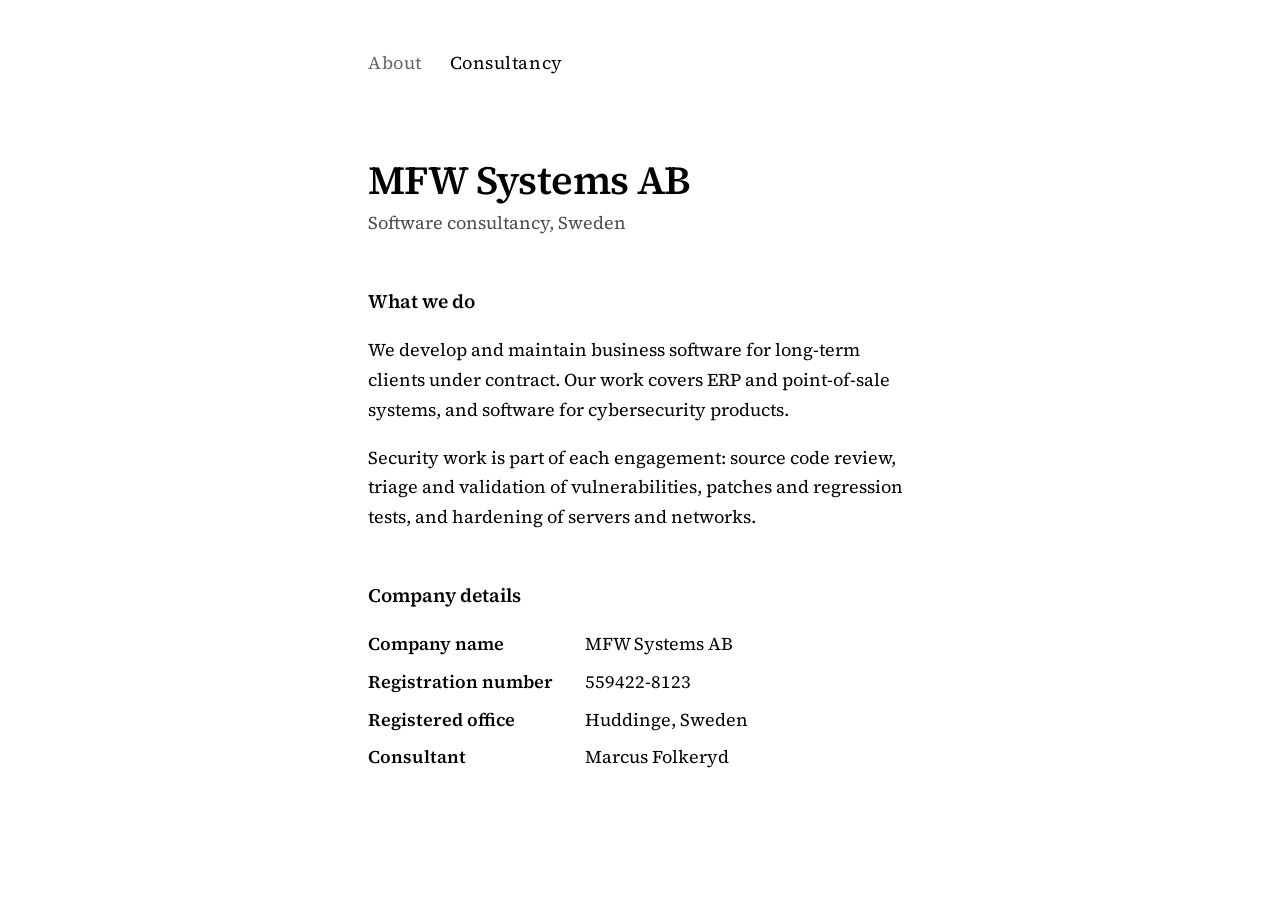
==== consultancy.html @ c3b2ac34 "Add personal site with About and Consultancy pages" ====
<!doctype html>
<html lang="en">
<head>
<meta charset="utf-8">
<meta name="viewport" content="width=device-width, initial-scale=1">
<title>MFW Systems AB</title>
<meta name="description" content="MFW Systems AB is a Swedish software consultancy that develops, maintains and secures business systems.">
<link rel="stylesheet" href="style.css">
</head>
<body>
<nav>
  <a href="/">About</a>
  <a href="/consultancy" aria-current="page">Consultancy</a>
</nav>
<main>
  <h1>MFW Systems AB</h1>
  <p>Software consultancy, Sweden</p>

  <h2>What we do</h2>
  <p>We develop and maintain business software for long-term clients under contract. Our work covers ERP and point-of-sale systems, and software for cybersecurity products.</p>
  <p>Security work is part of each engagement: source code review, triage and validation of vulnerabilities, patches and regression tests, and hardening of servers and networks.</p>

  <h2>Company details</h2>
  <dl>
    <dt>Company name</dt><dd>MFW Systems AB</dd>
    <dt>Registration number</dt><dd>559422-8123</dd>
    <dt>Registered office</dt><dd>Huddinge, Sweden</dd>
    <dt>Consultant</dt><dd>Marcus Folkeryd</dd>
  </dl>
</main>
</body>
</html>
---- style.css ----
@font-face {
  font-family: "Source Serif";
  src: url("fonts/source-serif-4.woff2") format("woff2");
  font-weight: 200 900;
  font-display: swap;
}

:root { color-scheme: light dark; }

body {
  max-width: 34rem;
  margin: 0 auto;
  padding: 3rem 1rem 4rem;
  font: 1.125rem/1.65 "Source Serif", Georgia, serif;
  font-kerning: normal;
  font-optical-sizing: auto;
  font-variant-ligatures: common-ligatures;
  font-variant-numeric: oldstyle-nums;
  text-rendering: optimizeLegibility;
  background: Canvas;
  color: CanvasText;
}

nav { display: flex; gap: 1.75rem; margin-bottom: 5rem; letter-spacing: 0.03em; }
nav a { text-decoration: none; opacity: 0.6; }
nav a:hover, nav a[aria-current] { opacity: 1; }

a { color: inherit; text-decoration-thickness: 1px; text-underline-offset: 0.2em; }

h1 { margin: 0; font-size: 2.5rem; font-weight: 600; line-height: 1.1; letter-spacing: -0.015em; }
h1 + p { margin: 0.4rem 0 2.5rem; opacity: 0.7; }
h2 { margin: 3rem 0 0.5rem; font-size: 1.2rem; font-weight: 600; }
p { text-wrap: pretty; }

dl { font-variant-numeric: lining-nums tabular-nums; }
dt { font-weight: 600; }
dd { margin: 0 0 0.75rem; }

@media (min-width: 36rem) {
  dl { display: grid; grid-template-columns: max-content 1fr; gap: 0.5rem 2rem; }
  dd { margin: 0; }
}
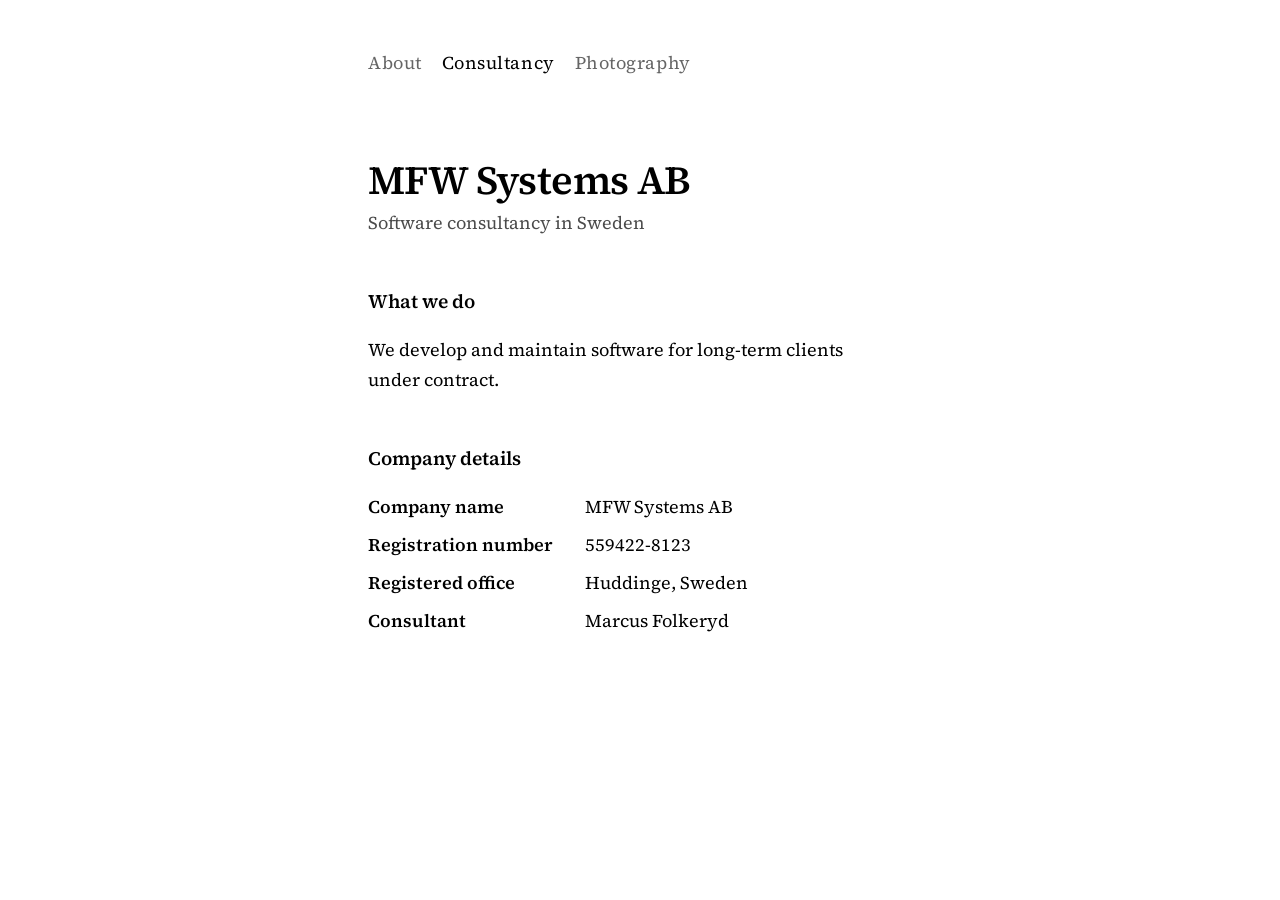
==== commit b5a5e79e: "Rewrite page text, add Photography page and work-in-progress note" ====
--- a/consultancy.html
+++ b/consultancy.html
@@ -11,14 +11,14 @@
 <nav>
   <a href="/">About</a>
   <a href="/consultancy" aria-current="page">Consultancy</a>
+  <a href="/photography">Photography</a>
 </nav>
 <main>
   <h1>MFW Systems AB</h1>
-  <p>Software consultancy, Sweden</p>
+  <p>Software consultancy in Sweden</p>
 
   <h2>What we do</h2>
-  <p>We develop and maintain business software for long-term clients under contract. Our work covers ERP and point-of-sale systems, and software for cybersecurity products.</p>
-  <p>Security work is part of each engagement: source code review, triage and validation of vulnerabilities, patches and regression tests, and hardening of servers and networks.</p>
+  <p>We develop and maintain software for long-term clients under contract.</p>
 
   <h2>Company details</h2>
   <dl>
--- a/style.css
+++ b/style.css
@@ -21,16 +21,17 @@
   color: CanvasText;
 }
 
-nav { display: flex; gap: 1.75rem; margin-bottom: 5rem; letter-spacing: 0.03em; }
+nav { display: flex; flex-wrap: wrap; gap: 0.5rem 1.25rem; margin-bottom: 5rem; letter-spacing: 0.03em; }
 nav a { text-decoration: none; opacity: 0.6; }
 nav a:hover, nav a[aria-current] { opacity: 1; }
 
 a { color: inherit; text-decoration-thickness: 1px; text-underline-offset: 0.2em; }
 
-h1 { margin: 0; font-size: 2.5rem; font-weight: 600; line-height: 1.1; letter-spacing: -0.015em; }
+h1 { margin: 0; text-wrap: balance; font-size: 2.5rem; font-weight: 600; line-height: 1.1; letter-spacing: -0.015em; }
 h1 + p { margin: 0.4rem 0 2.5rem; opacity: 0.7; }
 h2 { margin: 3rem 0 0.5rem; font-size: 1.2rem; font-weight: 600; }
 p { text-wrap: pretty; }
+footer { margin-top: 4rem; font-size: 0.95rem; opacity: 0.6; }
 
 dl { font-variant-numeric: lining-nums tabular-nums; }
 dt { font-weight: 600; }
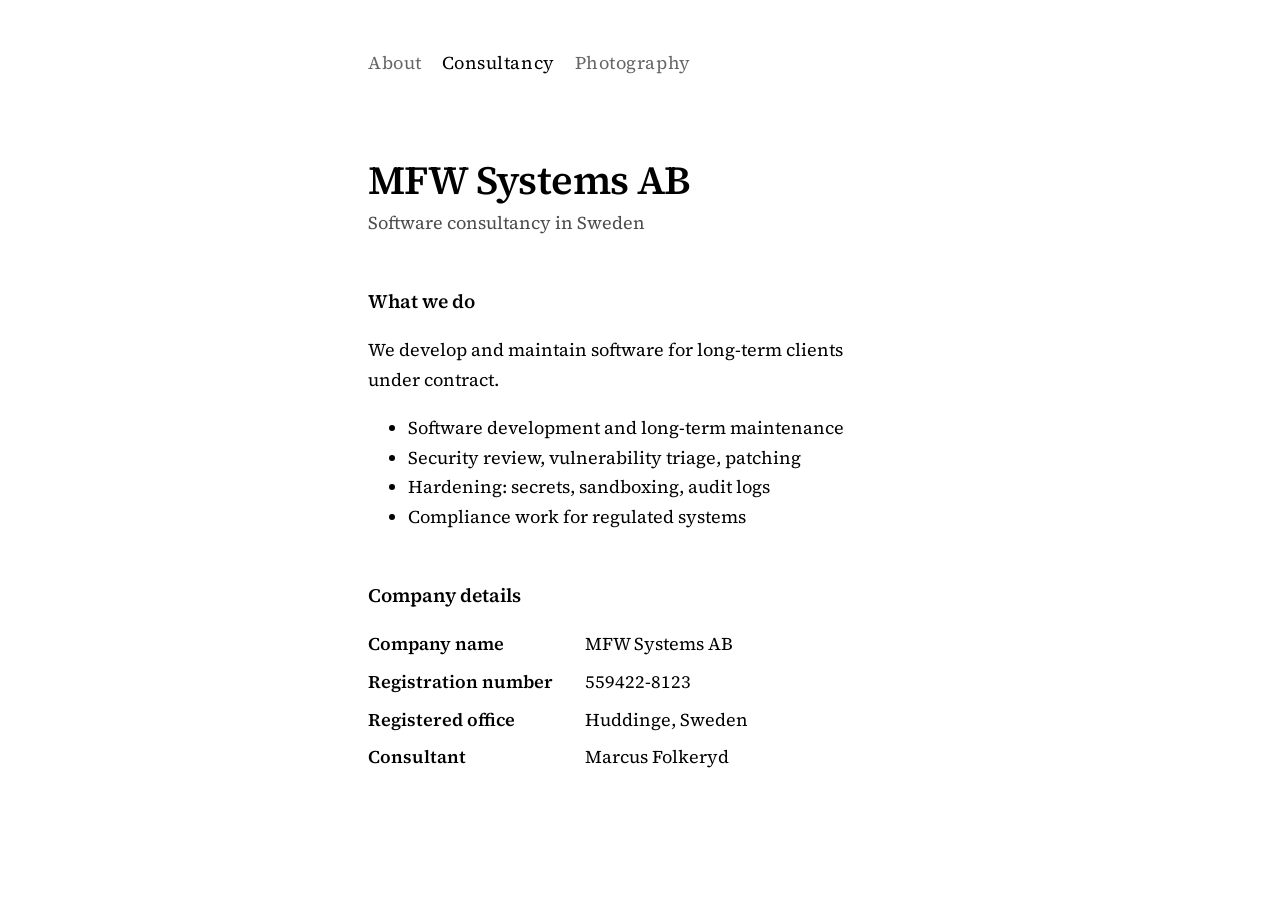
==== commit c6d262e7: "List services on the Consultancy page, drop work-in-progress note" ====
--- a/consultancy.html
+++ b/consultancy.html
@@ -20,6 +20,13 @@
   <h2>What we do</h2>
   <p>We develop and maintain software for long-term clients under contract.</p>
 
+  <ul>
+    <li>Software development and long-term maintenance</li>
+    <li>Security review, vulnerability triage, patching</li>
+    <li>Hardening: secrets, sandboxing, audit logs</li>
+    <li>Compliance work for regulated systems</li>
+  </ul>
+
   <h2>Company details</h2>
   <dl>
     <dt>Company name</dt><dd>MFW Systems AB</dd>
